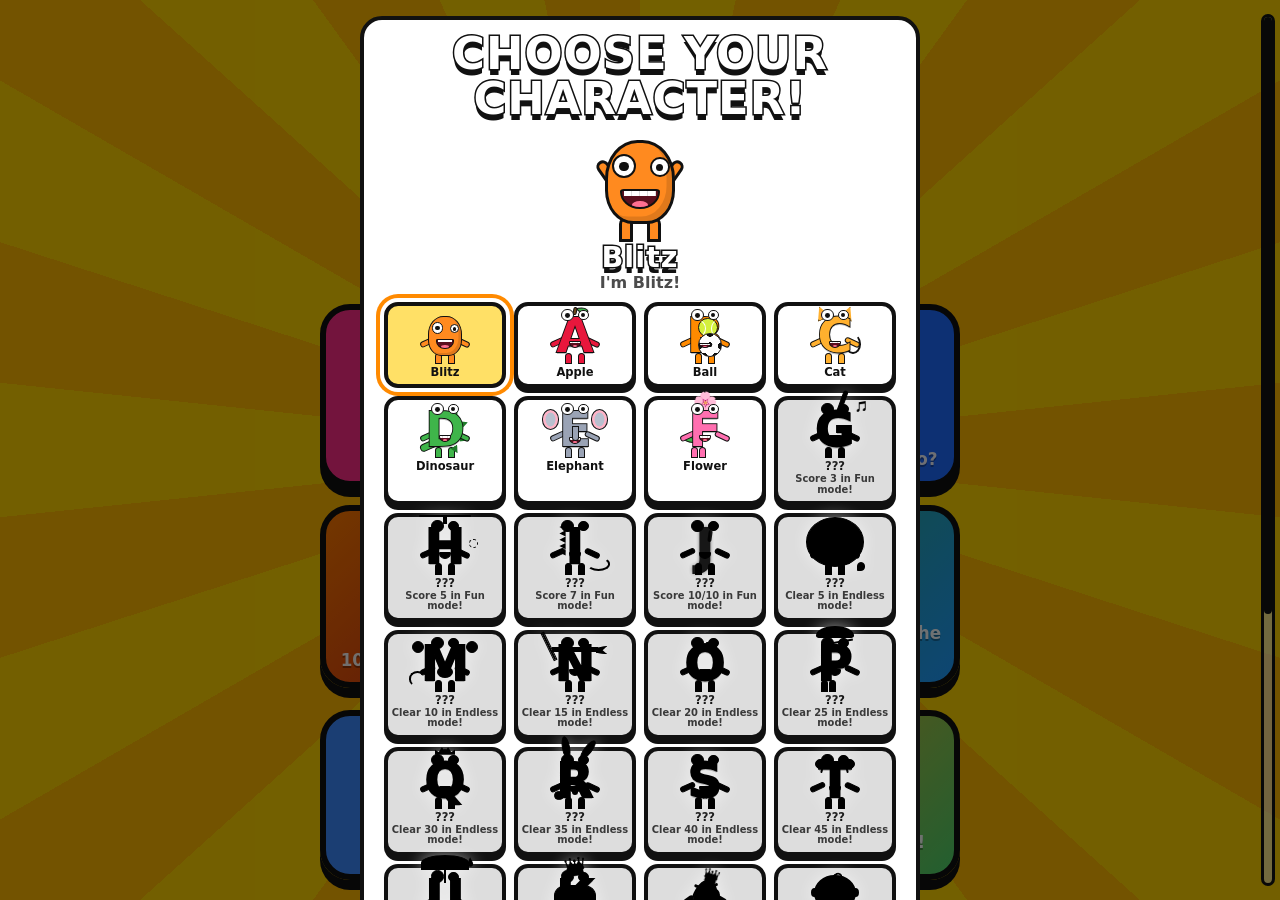
==== index.html @ 6be0c365 "Team Up co-op mode, more shared Versus games, fixes - Team Up: 8 rounds, 3 team hearts; both-finish " ====
<!doctype html>
<html lang="en">
<head>
<meta charset="utf-8">
<meta name="viewport" content="width=device-width, initial-scale=1, maximum-scale=1, user-scalable=no, viewport-fit=cover">
<meta name="theme-color" content="#ffd400">
<title>English Blitz!</title>
<link rel="stylesheet" href="css/frame.css">
</head>
<body>
<div id="burst"></div>

<!-- Title -->
<section id="title" class="screen scroll">
  <button class="player-chip" id="playerBtn" hidden><span class="fig" aria-hidden="true"></span><span class="nm"></span></button>
  <h1 class="shout logo" data-text="title"></h1>
  <div class="menu">
    <!-- The four main modes in 2 columns (the teacher's layout): FUN · ENDLESS / BOSS · ADVENTURE; then VERSUS, then the rest -->
    <div class="mode-grid">
      <button class="mode-btn fun" id="funBtn" disabled><span class="ico" aria-hidden="true">🎈</span><span class="mode-txt"><span data-text="fun"></span><span class="mode-desc" data-text="funDesc"></span></span></button>
    <button class="mode-btn challenge" id="challengeBtn" disabled><span class="ico" aria-hidden="true">🔥</span><span class="mode-txt"><span data-text="challenge"></span><span class="mode-desc" data-text="challengeDesc"></span></span></button>
      <button class="mode-btn boss" id="bossBtn" disabled><span class="ico" aria-hidden="true">👑</span><span class="mode-txt"><span data-text="boss"></span><span class="mode-desc" data-text="bossDesc"></span></span></button>
      <button class="mode-btn adventure" id="adventureBtn" disabled><span class="ico" aria-hidden="true">🗺️</span><span class="mode-txt"><span data-text="adventure"></span><span class="mode-desc" data-text="adventureDesc"></span></span></button>
    </div>
    <div class="mode-grid">
      <button class="mode-btn versus" id="versusBtn" disabled><span class="ico" aria-hidden="true">⚔️</span><span class="mode-txt"><span data-text="versus"></span><span class="mode-desc" data-text="versusDesc"></span></span></button>
      <button class="mode-btn coop" id="coopBtn" disabled><span class="ico" aria-hidden="true">🤝</span><span class="mode-txt"><span data-text="coop"></span><span class="mode-desc" data-text="coopDesc"></span></span></button>
    </div>
    <button class="mode-btn practice" id="practiceBtn" disabled><span class="ico" aria-hidden="true">🎯</span><span class="mode-txt"><span data-text="practice"></span><span class="mode-desc" data-text="practiceDesc"></span></span></button>
    <button class="mode-btn tutorials" id="tutorialsBtn" disabled><span class="ico" aria-hidden="true">👀</span><span class="mode-txt"><span data-text="tutorials"></span><span class="mode-desc" data-text="tutorialsDesc"></span></span></button>
    <button class="chunky char-btn" id="charBtn"><span class="char-mini" aria-hidden="true"></span><span data-text="character"></span></button>
    <button class="chunky" id="settingsBtn">⚙️ <span data-text="settings"></span></button>
  </div>
  <p id="loading" data-text="loading"></p>
</section>

<!-- What to play: letters, phonics, CVC words and/or sight words (shown after a mode button) -->
<section id="content" class="screen scroll" hidden>
  <h1 class="shout" data-text="whatToPlay"></h1>
  <p class="card" data-text="pickContent"></p>
  <div id="contentGrid" role="group"></div>
  <p class="words-note" id="myWordsNote" hidden></p>
  <div class="buttons">
    <button class="chunky hot" id="contentGoBtn">▶️ <span data-text="play"></span></button>
    <button class="chunky" id="contentBackBtn">⬅️ <span data-text="back"></span></button>
  </div>
</section>

<!-- Practice: pick one game -->
<section id="practice" class="screen scroll" hidden>
  <h1 class="shout" id="pickerTitle" data-text="practice"></h1>
  <p class="card" id="pickerNote" data-text="pickGame"></p>
  <div id="practiceGrid"></div>
  <button class="chunky" id="practiceBackBtn">⬅️ <span data-text="back"></span></button>
</section>

<!-- Practice: how to play the chosen game -->
<section id="howto" class="screen scroll" hidden>
  <div id="howtoIcon" aria-hidden="true"></div>
  <h1 class="shout" id="howtoName"></h1>
  <div class="card" id="howtoCard">
    <h2 data-text="howToPlay"></h2>
    <ol id="howtoSteps"></ol>
    <div id="howtoTipsBox">
      <h3>💡 <span data-text="tips"></span></h3>
      <ul id="howtoTips"></ul>
    </div>
  </div>
  <!-- Practice difficulty: three speeds from Challenge mode (built by frame.js) -->
  <div class="diff" id="diffRow" role="group"></div>
  <div class="buttons">
    <button class="chunky hot" id="howtoPlayBtn">▶️ <span data-text="play"></span></button>
    <button class="chunky" id="howtoWatchBtn" hidden>👀 <span data-text="watch"></span></button>
    <button class="chunky" id="howtoBackBtn">⬅️ <span data-text="back"></span></button>
  </div>
</section>

<!-- Settings: music (on/off and volume) and listening games (on/off) -->
<section id="settings" class="screen scroll" hidden>
  <h1 class="shout" data-text="settings"></h1>
  <div class="card set-card">
    <div class="set-row">
      <span class="set-ico" aria-hidden="true">🎵</span>
      <span class="set-name" data-text="musicLabel"></span>
      <button class="set-toggle" id="musicBtn" aria-pressed="true"></button>
    </div>
    <label class="set-vol"><span class="set-ico small" aria-hidden="true">🔈</span>
      <input type="range" id="musicVol" min="0" max="100" step="5" data-label="musicVolLabel">
      <span class="set-ico small" aria-hidden="true">🔊</span></label>
    <div class="set-row">
      <span class="set-ico" aria-hidden="true">🎧</span>
      <span class="set-name" data-text="listeningLabel"></span>
      <button class="set-toggle" id="listeningBtn" aria-pressed="true"></button>
    </div>
    <p class="set-note" data-text="listeningNote"></p>
    <div class="set-row">
      <span class="set-ico" aria-hidden="true">⭐</span>
      <span class="set-name" data-text="myWordsLabel"></span>
      <button class="set-toggle" id="myWordsBtn" aria-pressed="false"></button>
    </div>
    <button class="chunky words-edit" id="wordsEditBtn">✏️ <span data-text="editWords"></span></button>
    <p class="set-note" id="myWordsSetNote"></p>
    <div class="set-row">
      <span class="set-ico" aria-hidden="true">👤</span>
      <span class="set-name" data-text="resetCharsLabel"></span>
      <button class="set-toggle" id="resetCharsBtn" data-text="resetChars"></button>
    </div>
    <div class="set-row">
      <span class="set-ico" aria-hidden="true">👥</span>
      <span class="set-name" data-text="playersLabel"></span>
    </div>
    <div id="playersBox"></div>
    <p class="set-note" data-text="playersNote"></p>
  </div>
  <button class="chunky" id="backBtn">⬅️ <span data-text="back"></span></button>
</section>

<!-- ⭐ MY WORDS: choose the words every game's targets come from (Word of the Week) -->
<section id="words" class="screen scroll" hidden>
  <h1 class="shout" data-text="wordsTitle"></h1>
  <p class="card" data-text="wordsNote"></p>
  <p class="shout" id="wordsCount"></p>
  <div id="wordsGrid"></div>
  <div class="buttons">
    <button class="chunky hot" id="wordsDoneBtn">✔️ <span data-text="wordsDone"></span></button>
    <button class="chunky" id="wordsClearBtn">🧹 <span data-text="wordsClear"></span></button>
  </div>
</section>

<!-- Play -->
<div id="play" hidden>
  <header>
    <button class="pill" id="quitBtn" data-label="quit">✕</button>
    <div class="pill" id="status" role="status"></div>
    <div class="pill" id="roundPill"></div>
    <button class="pill" id="helpBtn" data-label="helpLabel" hidden>❓</button>
  </header>
  <div id="timer" role="progressbar" aria-hidden="true"><div id="bar"></div></div>
  <main id="stage">
    <div id="game"></div>
    <div id="banner" hidden><div class="banner-icon" aria-hidden="true"></div><div class="shout"></div><div class="banner-char" aria-hidden="true"></div></div>
    <div id="stamp" hidden><div class="shout"></div></div>
  </main>
</div>

<!-- 👀 Watch first? Pops up after PLAY / PLAY AGAIN in Fun and Challenge (new games show a tutorial first) -->
<div id="askWatch" class="ask" hidden role="dialog" aria-modal="true" aria-labelledby="askTitle">
  <div class="ask-card card">
    <div class="ask-icon" aria-hidden="true">👀</div>
    <h2 class="shout" id="askTitle" data-text="askWatch"></h2>
    <div class="ask-buttons">
      <button class="chunky ask-yes" id="watchYes">👀 <span data-text="watchYes"></span></button>
      <button class="chunky ask-no" id="watchNo">🙈 <span data-text="watchNo"></span></button>
    </div>
  </div>
</div>

<!-- Results -->
<section id="results" class="screen" hidden>
  <div id="resChar" aria-hidden="true"></div>
  <h1 class="shout" id="resTitle"></h1>
  <div id="stars" role="img" hidden></div>
  <div class="card" id="resStats"></div>
  <p class="shout" id="record" hidden></p>
  <div class="buttons">
    <button class="chunky hot" id="againBtn">🔁 <span data-text="again"></span></button>
    <button class="chunky" id="menuBtn">🏠 <span data-text="menu"></span></button>
  </div>
</section>

<!-- Order matters: text and core (which defines registerMicrogame) come first.
     The frame then loads every game listed in games/manifest.js. -->
<script src="js/text.js"></script>
<script src="js/core.js"></script>
<script src="js/music.js"></script>
<script src="js/power.js"></script>
<script src="data/lists.js"></script>
<script src="js/modes.js"></script>
<script src="js/mascot.js"></script>
<script src="js/players.js"></script>
<script src="js/boss.js"></script>
<script src="js/versus.js"></script>
<script src="js/adventure.js"></script>
<script src="games/manifest.js"></script>
<script src="js/frame.js"></script>
</body>
</html>
---- css/frame.css ----
/* Frame styles: screens, HUD, timer, banners, results.
   Microgames inject their own prefixed CSS (ld-, wc-, fm-…). */
:root {
  --bg: #ffd400; --bg2: #ffb800; --ink: #111; --paper: #fff;
  --good: #1fd65f; --bad: #ff3b3b; --warn: #ff8a00;
  --font: "Arial Black", "Arial Rounded MT Bold", "Segoe UI Black", system-ui, sans-serif;
}
* { box-sizing: border-box; margin: 0; padding: 0; }
[hidden] { display: none !important; }
html, body { height: 100%; }
/* No accidental zooming (iPad Safari ignores user-scalable=no; see the gesture listeners in frame.js) */
html { touch-action: manipulation; -webkit-text-size-adjust: 100%; text-size-adjust: 100%; }
body {
  font-family: var(--font); font-weight: 900; color: var(--ink); background: var(--bg);
  overflow: hidden; touch-action: manipulation; overscroll-behavior: none;
  -webkit-user-select: none; user-select: none; -webkit-tap-highlight-color: transparent;
}
button { font: inherit; color: inherit; cursor: pointer; }
button:disabled { cursor: default; }

/* ---------- Background ---------- */
#burst {
  position: fixed; left: 50%; top: 50%; width: 220vmax; height: 220vmax; margin: -110vmax 0 0 -110vmax;
  background: repeating-conic-gradient(var(--bg) 0deg 12deg, var(--bg2) 12deg 24deg);
  animation: spin 30s linear infinite; z-index: -1; transition: filter .15s;
}
@keyframes spin { to { transform: rotate(360deg); } }
body.flash #burst { animation-duration: 3s; filter: saturate(1.6) brightness(1.08); }

/* ---------- Shared bits ---------- */
.shout {
  font-size: clamp(2.4rem, 12vw, 5rem); line-height: .95; text-align: center; white-space: pre-line;
  color: var(--paper); -webkit-text-stroke: 3px var(--ink); paint-order: stroke fill;
  text-shadow: 0 6px 0 var(--ink); letter-spacing: 1px;
}
.pill {
  background: var(--paper); border: 4px solid var(--ink); border-radius: 999px; padding: 6px 12px;
  font-size: clamp(.95rem, 4.3vw, 1.3rem); box-shadow: 0 4px 0 var(--ink); white-space: nowrap;
  display: flex; align-items: center; gap: 2px; min-height: 44px;
}
.card {
  background: var(--paper); border: 4px solid var(--ink); border-radius: 22px;
  box-shadow: 0 6px 0 var(--ink); padding: 12px 20px;
}
.chunky {
  background: var(--paper); border: 5px solid var(--ink); border-radius: 999px;
  padding: 12px 28px; font-size: clamp(1.15rem, 5.5vw, 1.6rem); box-shadow: 0 6px 0 var(--ink);
}
.chunky:active, .mode-btn:active:not(:disabled) { transform: translateY(5px); box-shadow: 0 2px 0 var(--ink); }
.chunky.hot { background: #ff2e88; color: var(--paper); animation: pulse 1s ease-in-out infinite; }
@keyframes pulse { 50% { transform: scale(1.06); } }
@keyframes wobble { 0%, 100% { transform: rotate(-4deg); } 50% { transform: rotate(4deg) scale(1.06); } }

/* ---------- Full-screen menus (title, settings, results) ---------- */
.screen {
  position: fixed; inset: 0; display: flex; flex-direction: column; align-items: center; justify-content: center;
  gap: clamp(14px, 3.5dvh, 28px); text-align: center; overflow-y: auto;
  padding: max(16px, env(safe-area-inset-top)) max(16px, env(safe-area-inset-right))
           max(16px, env(safe-area-inset-bottom)) max(16px, env(safe-area-inset-left));
}
.logo { font-size: clamp(3rem, 16vw, 6rem); transform: rotate(-5deg); animation: wobble 1.2s ease-in-out infinite; }

.menu { display: flex; flex-direction: column; align-items: center; gap: clamp(14px, 3dvh, 22px); width: 100%; }
.mode-btn {
  width: min(100%, 440px); min-height: min(20dvh, 150px);
  display: flex; align-items: center; justify-content: center; gap: 14px; padding: 14px 18px;
  border: 6px solid var(--ink); border-radius: 30px; box-shadow: 0 10px 0 var(--ink);
  font-size: clamp(1.6rem, 8.5vw, 2.6rem); line-height: 1; white-space: pre-line; text-align: left;
  color: var(--paper); -webkit-text-stroke: 2px var(--ink); paint-order: stroke fill;
  transition: transform .08s, box-shadow .08s;
}
.mode-btn .ico { font-size: 1.5em; -webkit-text-stroke: 0; }
.mode-btn.fun { background: #ff2e88; }
.mode-btn.challenge { background: #1e6bff; }
.mode-btn.boss { background: linear-gradient(135deg, #ff7a00, #c4161c); }
.mode-btn.practice, .mode-btn.tutorials { background: #1fd65f; min-height: min(14dvh, 110px); font-size: clamp(1.4rem, 7.5vw, 2.2rem); }
.mode-btn.adventure { background: linear-gradient(135deg, #2fb36b, #1e9bff); min-height: min(14dvh, 110px); font-size: clamp(1.4rem, 7.5vw, 2.2rem); }
.mode-btn.coop { background:linear-gradient(135deg, #ffb020, #4dd36b); min-height:min(14dvh, 110px); font-size:clamp(1.4rem, 7.5vw, 2.2rem); }
.mode-btn.versus { background: linear-gradient(90deg, #3d8bff 0 50%, #ff4d6d 50%); min-height: min(14dvh, 110px); font-size: clamp(1.4rem, 7.5vw, 2.2rem); }
.mode-btn.tutorials { background: #9c6bff; }
.mode-btn:disabled { opacity: .5; }
#loading { font-size: 1.2rem; }

/* Screens that may be taller than the viewport: centered when they fit, scroll from the top when not */
.screen.scroll { justify-content: flex-start; }
.screen.scroll > :first-child { margin-top: auto; }
.screen.scroll > :last-child { margin-bottom: auto; }

/* ---------- What to play: content toggles ---------- */
#content .card { font-size: clamp(1.1rem, 5.5vw, 1.5rem); }
#contentGrid { display: flex; flex-direction: column; gap: 16px; width: min(100%, 440px); }
.content-btn {
  display: grid; grid-template-columns: auto minmax(0, 1fr) auto; align-items: center; gap: 12px;
  min-height: min(15dvh, 108px); padding: 10px 16px; text-align: left;
  background: var(--paper); border: 6px solid var(--ink); border-radius: 26px; box-shadow: 0 8px 0 var(--ink);
  transition: transform .08s, box-shadow .08s, background .12s;
}
.content-btn:active { transform: translateY(5px); box-shadow: 0 3px 0 var(--ink); }
.content-btn .tick {
  width: 46px; height: 46px; border: 5px solid var(--ink); border-radius: 50%; background: var(--paper);
  display: flex; align-items: center; justify-content: center; font-size: 1.6rem; color: transparent;
}
.content-btn .what { display: flex; flex-direction: column; line-height: 1; gap: 4px; }
.content-btn .nm { font-size: clamp(2rem, 10vw, 2.8rem); color: var(--paper); -webkit-text-stroke: 2px var(--ink); paint-order: stroke fill; text-shadow: 0 4px 0 var(--ink); }
.content-btn.long .nm { font-size: clamp(1.4rem, 6.4vw, 2.4rem); } /* PHONICS: 7 letters next to the sample at 360 px */
.content-btn .lbl { font-size: clamp(.9rem, 4.2vw, 1.15rem); }
.content-btn .sample {
  background: var(--paper); border: 4px solid var(--ink); border-radius: 16px; padding: 6px 12px;
  font-size: clamp(1.2rem, 6vw, 1.7rem); white-space: nowrap; font-family: system-ui, sans-serif; font-weight: 800;
}
.content-btn[aria-pressed="false"] { background: #ddd; }
.content-btn[aria-pressed="false"] .nm { color: #bbb; }
.content-btn[aria-pressed="false"] .sample { opacity: .55; }
.content-btn[aria-pressed="true"] .tick { background: var(--good); color: var(--paper); -webkit-text-stroke: 1px var(--ink); }
.content-btn.letter[aria-pressed="true"] { background: #ff2e88; }
.content-btn.phonics[aria-pressed="true"] { background: #00b86b; }
.content-btn.cvc[aria-pressed="true"] { background: #1e6bff; }
.content-btn.hfw[aria-pressed="true"] { background: #ff9a1f; }
.content-btn.nope { animation: nope .3s; }
@keyframes nope { 25% { transform: translateX(-8px); } 75% { transform: translateX(8px); } }

/* ---------- Practice: game picker ---------- */
#practice .card { font-size: clamp(1.1rem, 5.5vw, 1.5rem); }
/* 3 columns (2 got crowded with 40+ games: the teacher asked), so the cards are a bit smaller */
#practiceGrid { display: grid; grid-template-columns: repeat(3, 1fr); gap: 10px; width: min(100%, 600px); }
.game-card {
  display: flex; flex-direction: column; align-items: center; justify-content: center; gap: 6px;
  min-height: 100px; padding: 10px 4px; background: var(--paper); text-align: center; overflow-wrap: break-word; min-width: 0;
  border: 4px solid var(--ink); border-radius: 18px; box-shadow: 0 6px 0 var(--ink);
  font-size: clamp(.8rem, 3.5vw, 1.15rem); line-height: 1.1; transition: transform .08s, box-shadow .08s;
}
.game-card .ico { font-size: clamp(2rem, 10vw, 3rem); line-height: 1; }
.game-card:active { transform: translateY(5px); box-shadow: 0 2px 0 var(--ink); }

/* ---------- Practice: how to play ---------- */
#howtoIcon { font-size: clamp(4rem, 22vw, 6rem); line-height: 1; animation: wobble 1.2s ease-in-out infinite; }
#howtoName { font-size: clamp(2.2rem, 11vw, 4rem); transform: rotate(-3deg); }
#howtoCard { width: min(100%, 480px); text-align: left; font-family: system-ui, sans-serif; font-weight: 700; }
#howtoCard h2, #howtoCard h3 { font-family: var(--font); font-weight: 900; }
#howtoCard h2 { font-size: clamp(1.2rem, 6vw, 1.6rem); text-align: center; margin-bottom: 10px; }
#howtoCard h3 { font-size: clamp(1rem, 5vw, 1.25rem); margin: 14px 0 6px; padding-top: 10px; border-top: 3px dashed var(--ink); }
#howtoSteps { list-style: none; display: grid; gap: 10px; counter-reset: step; }
#howtoSteps li {
  display: grid; grid-template-columns: auto auto 1fr; align-items: center; gap: 10px;
  font-size: clamp(1.05rem, 5vw, 1.3rem); line-height: 1.25; counter-increment: step;
}
#howtoSteps li::before {
  content: counter(step); display: grid; place-items: center; width: 34px; height: 34px;
  background: #ffd400; border: 3px solid var(--ink); border-radius: 50%; font-family: var(--font); font-weight: 900;
}
#howtoSteps .ico { font-size: 1.8em; line-height: 1; }
#howtoTips { padding-left: 1.3em; display: grid; gap: 6px; font-size: clamp(.95rem, 4.4vw, 1.1rem); line-height: 1.3; }

/* ---------- Play screen ---------- */
#play {
  position: fixed; inset: 0; max-width: 640px; margin: 0 auto;
  display: flex; flex-direction: column; gap: 10px;
  padding: max(10px, env(safe-area-inset-top)) max(16px, env(safe-area-inset-right))
           max(16px, env(safe-area-inset-bottom)) max(16px, env(safe-area-inset-left));
}
#play header { display: flex; align-items: center; gap: 8px; }
#quitBtn { width: 44px; justify-content: center; padding: 0; font-size: 1.1rem; flex: none; }
#status { flex: 0 1 auto; }
#roundPill, #helpBtn { margin-left: auto; }
#helpBtn { width: 44px; justify-content: center; padding: 0; flex: none; }
.pips { display: flex; gap: 3px; }
.pip { width: 12px; height: 12px; border: 3px solid var(--ink); border-radius: 50%; background: var(--paper); }
.pip.win  { background: var(--good); }
.pip.miss { background: var(--bad); }
.pip.now  { background: #ffd400; animation: pulse .6s ease-in-out infinite; }
.heart { display: inline-block; font-size: 1.1em; }
.heart.lost { opacity: .55; }
.heart.broke { animation: heartbreak .6s ease-out; }
@keyframes heartbreak { 0% { transform: scale(1.8); } 30% { transform: scale(1.4) rotate(-20deg); } 60% { transform: rotate(15deg); } }

#timer {
  height: 24px; background: var(--paper); border: 4px solid var(--ink); border-radius: 999px;
  overflow: hidden; box-shadow: 0 4px 0 var(--ink); flex: none;
}
#bar { height: 100%; width: 100%; background: var(--good); transform-origin: left center; }
#bar.mid { background: var(--warn); }
#bar.low { background: var(--bad); animation: blink .25s steps(2) infinite; }
@keyframes blink { 50% { opacity: .45; } }

#stage { flex: 1; min-height: 0; position: relative; }
#game { position: absolute; inset: 0; }
#game.locked { pointer-events: none; }

/* Banners (round / instruction / speed up / finish) and the YES/NOPE stamp */
#banner, #stamp {
  position: absolute; inset: 0; display: flex; align-items: center; justify-content: center;
  pointer-events: none; z-index: 4;
}
#banner { flex-direction: column; gap: 18px; }
#banner:not(.instruction) .banner-icon, #banner .banner-icon:empty { display: none; }
#banner .banner-icon {   /* the game's picture above the instruction */
  font-size: clamp(4.5rem, 26vw, 7.5rem); line-height: 1; margin-bottom: -6px;
  filter: drop-shadow(0 0 3px #fff) drop-shadow(0 0 3px #fff) drop-shadow(0 6px 0 rgba(0, 0, 0, .35));
  animation: pop .4s cubic-bezier(.2, 1.8, .4, 1) both, wobble .35s .4s ease-in-out 2;
}
/* Finger press + ripple, used by the in-game coach (ctx.hint) */
@keyframes hint-tap { 0%, 100% { transform: translateY(-6px); } 45%, 60% { transform: translateY(4px) scale(.9); } }
@keyframes hint-ripple { 0%, 45% { opacity: 0; transform: scale(.4); } 55% { opacity: 1; } 100% { opacity: 0; transform: scale(2); } }
/* In-game TAP! / DRAG! (ctx.hint): the fingertip sits on the point; the word pill hangs below */
.coach { position: absolute; width: 0; height: 0; z-index: 50; pointer-events: none; animation: coach-life 2.4s ease-out both; }
.coach-move { position: absolute; left: 0; top: 0; transform: translateX(-50%); }
.coach-icon {
  display: block; font-size: clamp(3rem, 15vw, 4.2rem); line-height: 1;
  filter: drop-shadow(0 0 2px #fff) drop-shadow(0 0 2px #fff) drop-shadow(0 4px 0 rgba(0, 0, 0, .35));
}
.coach-word {
  position: absolute; left: 0; top: clamp(3.3rem, 16vw, 4.5rem); transform: translateX(-50%) rotate(-4deg);
  background: var(--paper); border: 4px solid var(--ink); border-radius: 999px; box-shadow: 0 4px 0 var(--ink);
  padding: 4px 14px; font-size: clamp(1.3rem, 6.5vw, 1.9rem); line-height: 1; color: var(--ink); white-space: nowrap;
}
.coach.low .coach-word { top: auto; bottom: 16px; }
.coach.small { transform: scale(.5); }   /* scales around the point itself */
.coach.small .coach-word, .coach.noword .coach-word { display: none; }
.coach.side .coach-word { top: clamp(.9rem, 4.5vw, 1.3rem); bottom: auto; left: clamp(2rem, 9.5vw, 2.7rem); transform: rotate(-4deg); }   /* just the finger: it sits in tight spots, right after the banner said the word */
.coach.tap .coach-icon { animation: hint-tap .55s ease-in-out infinite; }
.coach.tap::before {   /* ripple under the fingertip */
  content: ""; position: absolute; left: 0; top: 0; width: 44px; height: 44px; margin: -22px 0 0 -22px; border-radius: 50%;
  border: 4px solid var(--paper); box-shadow: 0 0 0 3px var(--ink); opacity: 0; animation: hint-ripple .55s ease-out infinite;
}
.coach.drag .coach-move { animation: coach-drag 1.3s ease-in-out infinite; }
/* SLICE!: the fingertip swipes across the point from upper left to lower right, leaving a slash */
.coach.slice .coach-move { animation: coach-swipe 1s ease-in infinite; }
.coach.slice::before {
  content: ""; position: absolute; left: -60px; top: -50px; width: 156px; height: 12px; margin-top: -6px; border-radius: 99px;
  background: var(--paper); border: 4px solid var(--ink); transform-origin: 0 50%; transform: rotate(40deg); animation: coach-streak 1s ease-in infinite;
}
@keyframes coach-swipe {
  0%   { transform: translate(calc(-50% - 60px), -50px); opacity: 0; }
  10%  { opacity: 1; }
  45%  { transform: translate(calc(-50% + 60px), 50px); opacity: 1; }
  70%, 100% { transform: translate(calc(-50% + 60px), 50px); opacity: 0; }
}
@keyframes coach-streak { 0%, 10% { transform: rotate(40deg) scaleX(0); opacity: 1; } 45% { transform: rotate(40deg) scaleX(1); opacity: 1; } 75%, 100% { transform: rotate(40deg) scaleX(1); opacity: 0; } }
@keyframes coach-life { 0% { opacity: 0; } 8%, 85% { opacity: 1; } 100% { opacity: 0; } }
@keyframes coach-drag {
  0%   { transform: translateX(-50%) scale(1.15); opacity: 0; }
  12%  { transform: translateX(-50%) scale(1); opacity: 1; }
  70%  { transform: translate(calc(-50% + var(--dx, 0px)), var(--dy, 0px)); opacity: 1; }
  100% { transform: translate(calc(-50% + var(--dx, 0px)), var(--dy, 0px)); opacity: 0; }
}
#banner .shout { animation: slam .5s cubic-bezier(.2, 1.6, .4, 1) both, wobble .3s .5s ease-in-out 2; }
#banner.round .shout { font-size: clamp(2.6rem, 14vw, 5.5rem); animation: pop .35s cubic-bezier(.2, 1.8, .4, 1) both; }
#banner.speed .shout { color: #ffd400; font-size: clamp(3rem, 16vw, 6rem); animation: slam .5s cubic-bezier(.2, 1.6, .4, 1) both, wobble .2s .5s ease-in-out 3; }
#banner.end .shout { font-size: clamp(3rem, 16vw, 6rem); }
#stamp .shout { animation: stamp .35s cubic-bezier(.2, 1.8, .4, 1) both; transform: rotate(-8deg); }
#stamp.good .shout { color: var(--good); }
#stamp.bad .shout  { color: var(--bad); }
@keyframes slam { from { transform: scale(3.2) rotate(-12deg); opacity: 0; } to { transform: scale(1) rotate(-4deg); opacity: 1; } }
@keyframes pop { from { transform: scale(.3); opacity: 0; } }
@keyframes stamp { from { transform: scale(2.5) rotate(10deg); opacity: 0; } }

/* ---------- Results ---------- */
#resTitle { font-size: clamp(2.8rem, 15vw, 5.5rem); transform: rotate(-4deg); animation: pop .4s cubic-bezier(.2, 1.8, .4, 1) both; }
#stars { display: flex; gap: 6px; }
.star {
  font-size: clamp(3.5rem, 20vw, 6rem); line-height: 1; -webkit-text-stroke: 4px var(--ink); paint-order: stroke fill;
  text-shadow: 0 6px 0 var(--ink); animation: starpop .45s cubic-bezier(.2, 1.8, .4, 1) both;
}
.star.on  { color: #ffd400; }
.star.off { color: #fff; opacity: .55; }
.star:nth-child(2) { transform: translateY(-14px); }
@keyframes starpop { from { transform: scale(0) rotate(-90deg); opacity: 0; } }
#resStats { display: grid; gap: 8px; width: min(100%, 340px); }
.stat { display: grid; grid-template-columns: auto 1fr auto; align-items: center; gap: 10px; font-size: clamp(1.1rem, 5.5vw, 1.5rem); }
.stat .ico { font-size: 1.3em; }
.stat .lbl { text-align: left; }
.stat .val { font-size: 1.25em; }
.stat.best { border-top: 3px dashed var(--ink); padding-top: 8px; }
#record { font-size: clamp(1.5rem, 7.5vw, 3rem); color: #ffd400; transform: rotate(-6deg); animation: stamp .4s .3s cubic-bezier(.2, 1.8, .4, 1) both, wobble .6s 1s ease-in-out infinite; }
.buttons { display: flex; flex-wrap: wrap; gap: 14px; justify-content: center; }

@media (prefers-reduced-motion: reduce) {
  #burst, .logo, .chunky.hot, #bar.low, .pip.now, #record, #howtoIcon { animation: none; }
  #banner .shout, #stamp .shout, .star, #resTitle, .heart.broke, #banner .banner-icon { animation-duration: .01s !important; }
  .coach-icon, .coach::before, .coach.slice .coach-move { animation: none !important; }
  .coach.drag .coach-move { animation-duration: 2.4s; animation-iteration-count: 1; } /* one slow slide, no loop */
}

/* ---------- Tutorial (see runDemo in frame.js) ---------- */
/* While a game plays itself it must look unmistakably like a demo: the whole top bar becomes a
   big 👀 TUTORIAL banner, the timer turns into caution tape, and the game gets a thick
   yellow-and-black striped frame with darkened edges. */
body.demo #timer { background: repeating-linear-gradient(-45deg, #ffd400 0 12px, var(--ink) 12px 24px); }
body.demo #bar { visibility: hidden; }
body.demo #status { display: none; }
body.demo #stage::after { /* sits just outside the game (in the gaps round it), so it never covers anything */
  content: ""; position: absolute; inset: -9px; z-index: 60; pointer-events: none;
  border: 9px solid transparent;
  border-image: repeating-linear-gradient(-45deg, #ffd400 0 14px, var(--ink) 14px 28px) 9;
  box-shadow: inset 0 0 40px 8px rgba(0, 0, 0, .4);
}
/* A big 👀 badge on the frame's top-left corner for the whole demo: "watch!" without reading */
body.demo #stage::before {
  content: "👀"; position: absolute; left: -20px; top: -24px; z-index: 61; pointer-events: none;
  width: 68px; height: 68px; display: flex; align-items: center; justify-content: center;
  font-size: 44px; line-height: 1; background: #ffd400; border: 5px solid var(--ink); border-radius: 50%;
  box-shadow: 0 5px 0 var(--ink); animation: demo-eyes 1.4s ease-in-out infinite;
}
@keyframes demo-eyes { 0%, 100% { transform: rotate(-10deg) scale(1); } 50% { transform: rotate(10deg) scale(1.12); } }
#roundPill.watch {
  flex: 1; margin-left: 0; justify-content: center; text-align: center;
  background: #ffd400; font-size: clamp(1.3rem, 6.5vw, 1.9rem); padding: 6px 12px;
  animation: pulse .8s ease-in-out infinite;
}
#banner.watch .banner-icon, #banner.turn .banner-icon { display: block; }
#banner.watch .shout, #banner.turn .shout { font-size: clamp(3rem, 16vw, 6rem); }
#banner.watch .shout { color: #ffd400; }
#banner.turn .shout { color: #7cf04f; }
/* ctx.reveal: the target card while it's big in the middle */
.fx-reveal { z-index: 95 !important; pointer-events: none; }
/* The ghost finger: its fingertip sits on the point */
.demo-finger {
  position: absolute; z-index: 80; width: 0; height: 0; pointer-events: none;
}
.demo-finger span {
  position: absolute; left: -32px; top: -5px; font-size: 80px; line-height: 1; display: block;
  filter: drop-shadow(0 0 2px #fff) drop-shadow(0 0 2px #fff) drop-shadow(0 5px 0 rgba(0, 0, 0, .4));
  transition: transform .12s ease-out;
}
.demo-finger.press span { transform: translateY(6px) scale(.88); }
.demo-ring {
  position: absolute; z-index: 79; pointer-events: none; border-radius: 22px;
  border: 6px solid #ffd400; box-shadow: 0 0 0 4px var(--ink), 0 0 26px 8px rgba(255, 255, 255, .9);
  animation: demo-ring .7s ease-in-out infinite;
}
@keyframes demo-ring { 50% { transform: scale(1.07); } }
.demo-ripple {
  position: absolute; z-index: 79; width: 70px; height: 70px; margin: -35px 0 0 -35px; pointer-events: none;
  border: 6px solid var(--paper); border-radius: 50%; box-shadow: 0 0 0 3px var(--ink);
  animation: demo-ripple .45s ease-out forwards;
}
@keyframes demo-ripple { from { transform: scale(.3); opacity: 1; } to { transform: scale(1.4); opacity: 0; } }
@media (prefers-reduced-motion: reduce) {
  #roundPill.watch, .demo-ring, body.demo #stage::before { animation: none; }
}

/* ---------- 👀 Watch first? (askWatch in frame.js) ---------- */
.ask { position: fixed; inset: 0; z-index: 100; display: flex; align-items: center; justify-content: center; padding: 16px;
  background: rgba(0, 0, 0, .55); }
.ask[hidden] { display: none; }
.ask-card { width: min(100%, 420px); display: flex; flex-direction: column; align-items: center; gap: 10px; text-align: center;
  padding: 18px 18px 22px; animation: pop .35s cubic-bezier(.2, 1.8, .4, 1) both; }
.ask-icon { font-size: clamp(4rem, 22vw, 6rem); line-height: 1; animation: demo-eyes 1.4s ease-in-out infinite; }
.ask-card .shout { font-size: clamp(2.2rem, 11vw, 3.4rem); line-height: 1; white-space: pre-line; margin: 0; }
.ask-buttons { display: flex; flex-direction: column; gap: 14px; width: 100%; margin-top: 6px; }
.ask-buttons .chunky { width: 100%; font-size: clamp(1.4rem, 7vw, 2rem); padding: 14px 18px; }
.ask-yes { background: #9c6bff; color: var(--paper); -webkit-text-stroke: 1px var(--ink); }
.ask-no { background: var(--paper); }
.ask-buttons .chunky.hot { animation: pulse 1s ease-in-out infinite; } /* the last answer */
.ask-yes.hot { background: #9c6bff; }
@media (prefers-reduced-motion: reduce) { .ask-icon, .ask-buttons .chunky.hot { animation: none; } }

/* ---------- A scroll bar you can see (updateScrollbar in frame.js) ---------- */
.scrollbar { position: fixed; z-index: 50; top: max(14px, env(safe-area-inset-top)); bottom: max(14px, env(safe-area-inset-bottom)); right: 5px; width: 14px;
  background: rgba(255, 255, 255, .55); border: 3px solid var(--ink); border-radius: 99px; pointer-events: none; }
.scrollbar[hidden], .scrollhint[hidden] { display: none; }
.scrollthumb { width: 100%; background: var(--ink); border-radius: 99px; }
.scrollhint { position: fixed; z-index: 50; left: 50%; bottom: max(12px, env(safe-area-inset-bottom)); width: 54px; height: 54px; margin-left: -27px; padding: 0;
  border-radius: 50%; background: var(--paper); border: 4px solid var(--ink); box-shadow: 0 4px 0 var(--ink); font-size: 1.6rem; line-height: 1;
  display: flex; align-items: center; justify-content: center; cursor: pointer; animation: scroll-bob 1s ease-in-out infinite; }
@keyframes scroll-bob { 50% { transform: translateY(6px); } }
@media (prefers-reduced-motion: reduce) { .scrollhint { animation: none; } }

/* ---------- Settings ---------- */
.set-card { width: min(100%, 440px); display: flex; flex-direction: column; gap: 14px; }
.set-row { display: flex; align-items: center; gap: 12px; }
.set-ico { font-size: 2rem; line-height: 1; }
.set-ico.small { font-size: 1.4rem; }
.set-name { flex: 1; font-size: clamp(1.2rem, 6vw, 1.6rem); }
.set-toggle { min-width: 96px; padding: 10px 16px; border: 5px solid var(--ink); border-radius: 999px; box-shadow: 0 5px 0 var(--ink); font: inherit;
  font-size: 1.3rem; cursor: pointer; touch-action: manipulation; background: #ddd; color: var(--ink); }
.set-toggle[aria-pressed="true"] { background: var(--good); color: var(--paper); -webkit-text-stroke: 1px var(--ink); }
.set-toggle:active { transform: translateY(4px); box-shadow: 0 1px 0 var(--ink); }
.set-vol { display: flex; align-items: center; gap: 10px; padding-left: 44px; }
.set-vol input { flex: 1; height: 36px; accent-color: #9c6bff; }
.set-vol input:disabled { opacity: .4; }
.set-note { margin: -4px 0 0; font-size: .95rem; font-weight: 700; line-height: 1.35; color: #444; }

/* ---------- Practice difficulty (renderDiff in frame.js) ---------- */
.diff { display: flex; gap: 10px; justify-content: center; width: min(100%, 440px); }
.diff-btn { flex: 1; display: flex; flex-direction: column; align-items: center; gap: 2px; padding: 8px 6px; border: 5px solid var(--ink); border-radius: 18px;
  box-shadow: 0 5px 0 var(--ink); background: #ddd; color: var(--ink); font: inherit; font-size: clamp(.9rem, 4.2vw, 1.1rem); cursor: pointer; touch-action: manipulation; }
.diff-btn .ico { font-size: 1.8rem; line-height: 1; }
.diff-btn[aria-pressed="true"] { background: #ffd400; transform: translateY(-2px); box-shadow: 0 7px 0 var(--ink); }
.diff-btn:active { transform: translateY(4px); box-shadow: 0 1px 0 var(--ink); }

/* ---------- Boss Battle (js/boss.js draws the boss, its seat in the corner and the cut-scenes; frame: renderHud) ---------- */
.bs-hud { display: flex; align-items: center; gap: 6px; font-size: 1.2rem; white-space: nowrap; }
.bs-hud .dot { width: 16px; height: 16px; border-radius: 50%; border: 3px solid var(--ink); background: #eee; display: inline-block; }
.bs-hud .dot.win { background: #4dd36b; } .bs-hud .dot.miss { background: #ff4d6d; }
.bs-hud .seg { width: 18px; height: 14px; border: 3px solid var(--ink); border-radius: 4px; background: var(--hc, #e01b3c); display: inline-block; }
/* The final battle: your hearts and the boss's bar in separate chips (the teacher found them hard to tell apart) */
.bs-hud .bs-side { display: inline-flex; align-items: center; gap: 3px; padding: 1px 6px; border-radius: 10px; border: 3px solid var(--ink); }
.bs-hud .bs-side.you { background: #fff; }
.bs-hud .bs-side.you small { font-size: .7rem; margin-right: 2px; }
.bs-hud .bs-side.boss { background: #333; gap: 4px; }
.bs-hud b { margin: 0 4px; }
.bs-hud .seg.gone { background: #ddd; }
.bs-hud b { font-size: .9rem; }
.res-bosses { font-size: 1.8rem; letter-spacing: 4px; }

/* Title menu: a short description under each mode's name */
.mode-txt { display: flex; flex-direction: column; gap: 4px; }
.mode-desc { font-size: clamp(.9rem, 4vw, 1.15rem); line-height: 1.15; -webkit-text-stroke: 0; color: var(--paper); opacity: .95; white-space: normal;
  text-shadow: 0 2px 0 rgba(0,0,0,.35); }

/* PICK A GAME: the Boss Battle section (one card per boss, drawn in CSS) */
.grid-head { grid-column: 1 / -1; margin: 14px 0 0; text-align: center; font-size: clamp(1.4rem, 6vw, 1.9rem); color: var(--paper);
  -webkit-text-stroke: 2px var(--ink); paint-order: stroke fill; text-shadow: 0 4px 0 var(--ink); }
.game-card.boss-card { background: var(--bc); }
.game-card.boss-card .bx-boss { margin: 2px auto; }

/* ---------- Characters (js/mascot.js) ---------- */
.char-btn { display: inline-flex; align-items: center; justify-content: center; gap: 8px; }
.char-btn .char-mini { display: inline-flex; }
/* Your character beside ROUND n */
#banner .banner-char { display: none; justify-content: center; margin-top: 6px; }
#banner.round .banner-char { display: flex; }
/* Results: your character, cheering */
#results { overflow-x: hidden; } /* (the cheer's confetti mustn't make it scroll sideways) */
#resChar { display: flex; justify-content: center; flex: none; margin-top: auto; }
#results .buttons { margin-bottom: auto; }
#resChar:empty { display: none; }

/* ---------- ⭐ MY WORDS (Word of the Week) ---------- */
#myWordsBox { display: flex; flex-direction: column; align-items: center; gap: 10px; width: min(100%, 440px); }
.content-btn.mywords { width: 100%; background: #ffd400; }
.content-btn.mywords[aria-pressed="false"] { background: #ddd; }
.content-btn.by-words { opacity: .35; }
.words-edit { font-size: clamp(1.1rem, 5vw, 1.4rem) !important; padding: 10px 18px !important; background: var(--paper); }
.words-note { margin: 0; font-size: 1rem; font-family: system-ui, sans-serif; font-weight: 700; text-align: center; }
#words .grid-head { margin: 12px 0 4px; }
#wordsCount { margin: 0; font-size: clamp(1.4rem, 6vw, 2rem); }
#wordsGrid { width: min(100%, 640px); display: flex; flex-direction: column; align-items: stretch; }
.words-grid { display: flex; flex-wrap: wrap; gap: 8px; justify-content: center; }
.word-chip { min-width: 64px; padding: 8px 12px; border: 4px solid var(--ink); border-radius: 14px; background: var(--paper); box-shadow: 0 4px 0 var(--ink);
  font: inherit; font-size: clamp(1rem, 4.4vw, 1.3rem); line-height: 1; cursor: pointer; touch-action: manipulation; display: inline-flex; align-items: center; gap: 6px; }
.word-chip .em { font-size: 1.1em; }
.word-chip[aria-pressed="true"] { background: #ffd400; transform: translateY(2px); box-shadow: 0 2px 0 var(--ink), 0 0 0 3px #fff inset; }
.word-chip[aria-pressed="true"]::before { content: "⭐"; font-size: .8em; }
.word-chip.set { font-size: clamp(1.2rem, 5.5vw, 1.6rem); padding: 10px 18px; background: #ffe0f0; }
.word-chip.set[aria-pressed="true"] { background: #ff6fb0; color: #fff; -webkit-text-stroke: 1px var(--ink); }

/* ---------- Player saves (js/players.js): who's playing, on the title menu ---------- */
.player-chip { display: inline-flex; align-items: center; gap: 8px; padding: 4px 16px 4px 6px; background: var(--paper); border: 4px solid var(--ink); border-radius: 99px;
  box-shadow: 0 5px 0 var(--ink); font: inherit; font-size: clamp(1rem, 4.5vw, 1.3rem); cursor: pointer; touch-action: manipulation; }
.player-chip .fig { display: inline-flex; }
#playerBtn[hidden] + * { margin-top: auto; } /* (keeps the title centred when there's only one player) */
#playersBox { width: 100%; margin: 4px 0; }

/* The title menu's four main modes in 2 columns (the teacher's layout): FUN · ENDLESS / BOSS · ADVENTURE */
.mode-grid { display: grid; grid-template-columns: 1fr 1fr; gap: clamp(10px, 2.5vw, 18px); width: min(100%, 640px); }
.mode-grid .mode-btn { width: 100%; min-height: min(22dvh, 170px); flex-direction: column; gap: 6px; padding: 12px 8px; text-align: center;
  font-size: clamp(1.2rem, 5.4vw, 2.1rem); }
.mode-grid .mode-txt { align-items: center; }
.mode-grid .mode-desc { font-size: clamp(.75rem, 3.2vw, 1.05rem); }
/* (VERSUS and TEAM UP share a row now) */
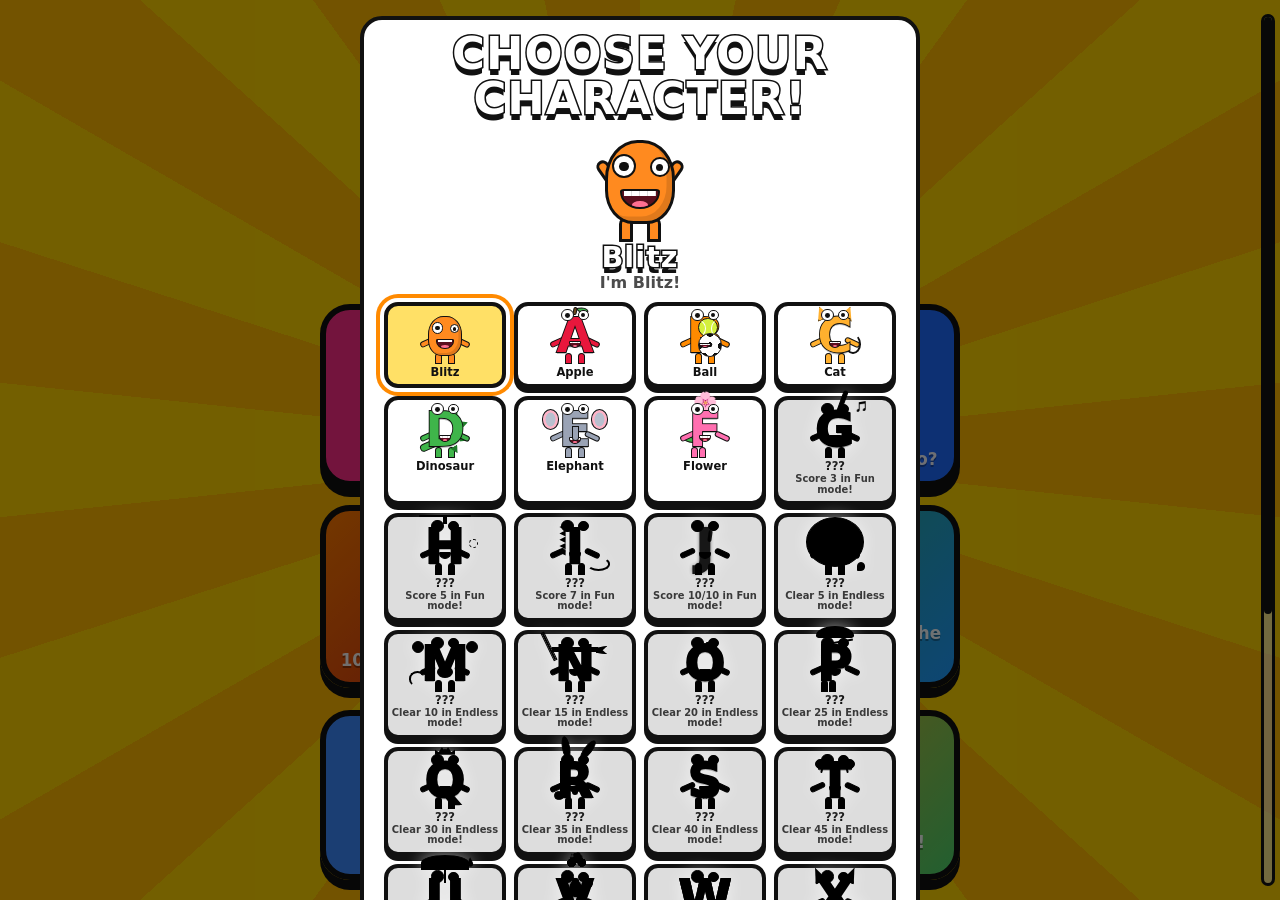
==== commit d4c42577: "Adventure: NEXT button, MAP back to the island, no repeat sailing Results get a NEXT button when the" ====
--- a/index.html
+++ b/index.html
@@ -94,6 +94,11 @@
     </div>
     <p class="set-note" data-text="listeningNote"></p>
     <div class="set-row">
+      <span class="set-ico" aria-hidden="true">🎁</span>
+      <span class="set-name" data-text="itemsLabel"></span>
+      <button class="set-toggle" id="itemsBtn" aria-pressed="true"></button>
+    </div>
+    <div class="set-row">
       <span class="set-ico" aria-hidden="true">⭐</span>
       <span class="set-name" data-text="myWordsLabel"></span>
       <button class="set-toggle" id="myWordsBtn" aria-pressed="false"></button>
@@ -133,6 +138,7 @@
     <button class="pill" id="quitBtn" data-label="quit">✕</button>
     <div class="pill" id="status" role="status"></div>
     <div class="pill" id="roundPill"></div>
+    <div id="itemBar" hidden></div>
     <button class="pill" id="helpBtn" data-label="helpLabel" hidden>❓</button>
   </header>
   <div id="timer" role="progressbar" aria-hidden="true"><div id="bar"></div></div>
@@ -163,6 +169,7 @@
   <div class="card" id="resStats"></div>
   <p class="shout" id="record" hidden></p>
   <div class="buttons">
+    <button class="chunky hot" id="nextBtn" hidden>▶ <span data-text="next"></span></button>
     <button class="chunky hot" id="againBtn">🔁 <span data-text="again"></span></button>
     <button class="chunky" id="menuBtn">🏠 <span data-text="menu"></span></button>
   </div>
@@ -178,6 +185,7 @@
 <script src="js/modes.js"></script>
 <script src="js/mascot.js"></script>
 <script src="js/players.js"></script>
+<script src="js/items.js"></script>
 <script src="js/boss.js"></script>
 <script src="js/versus.js"></script>
 <script src="js/adventure.js"></script>
--- a/css/frame.css
+++ b/css/frame.css
@@ -460,3 +460,16 @@
 .mode-grid .mode-txt { align-items: center; }
 .mode-grid .mode-desc { font-size: clamp(.75rem, 3.2vw, 1.05rem); }
 /* (VERSUS and TEAM UP share a row now) */
+
+/* ✨ Magic Glow (an item): sparkles round the right answer (glowFinger in js/frame.js) */
+.glow-ring {
+  position: absolute; z-index: 78; pointer-events: none; border-radius: 22px;
+  border: 5px solid #ffd400; box-shadow: 0 0 18px 6px rgba(255, 220, 0, .85), inset 0 0 14px rgba(255, 220, 0, .6);
+  animation: glow-ring .6s ease-in-out infinite alternate;
+}
+.glow-ring i { position: absolute; font-style: normal; font-size: 26px; line-height: 1; animation: glow-spark 1.2s linear infinite; }
+.glow-ring i:first-child { top: -16px; right: -14px; }
+.glow-ring i:last-child { bottom: -14px; left: -14px; animation-delay: -.6s; }
+@keyframes glow-ring { to { box-shadow: 0 0 30px 12px rgba(255, 240, 120, 1), inset 0 0 20px rgba(255, 220, 0, .8); } }
+@keyframes glow-spark { 50% { transform: scale(1.4) rotate(20deg); opacity: .6; } }
+@media (prefers-reduced-motion: reduce) { .glow-ring, .glow-ring i { animation: none; } }
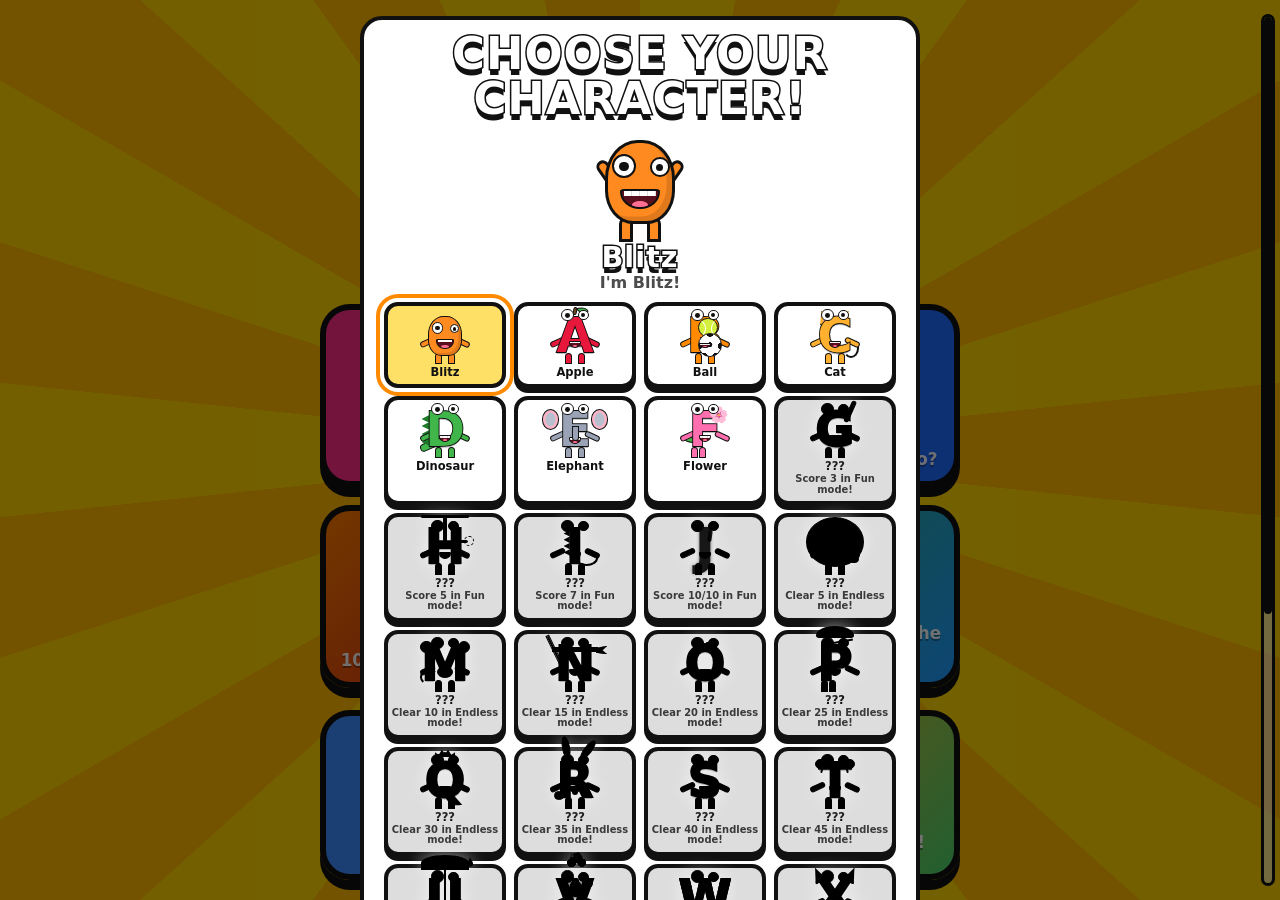
==== commit 312a7546: "Flip-card games: Magic Hats, Peekaboo Park, Alien Twins, Glove Hunt A new game type: memory pairs, o" ====
--- a/index.html
+++ b/index.html
@@ -181,6 +181,7 @@
 <script src="js/core.js"></script>
 <script src="js/music.js"></script>
 <script src="js/power.js"></script>
+<script src="js/flip.js"></script>
 <script src="data/lists.js"></script>
 <script src="js/modes.js"></script>
 <script src="js/mascot.js"></script>
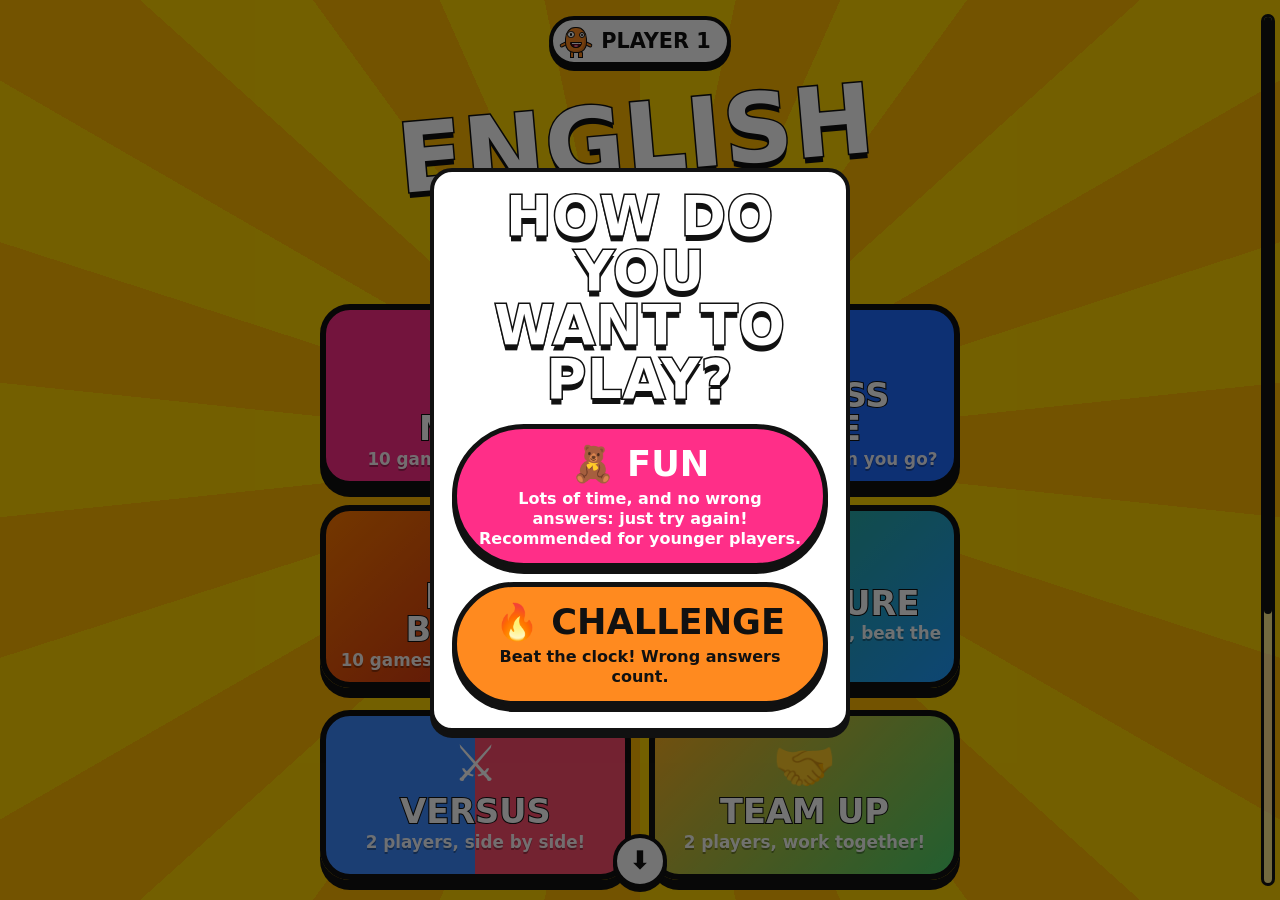
==== commit 04b4ebc0: "FUN / CHALLENGE play style, character choice on first mode, boss heart fix FUN (per player, asked on" ====
--- a/index.html
+++ b/index.html
@@ -79,6 +79,12 @@
 <section id="settings" class="screen scroll" hidden>
   <h1 class="shout" data-text="settings"></h1>
   <div class="card set-card">
+    <div class="set-row">
+      <span class="set-ico" aria-hidden="true">🧸</span>
+      <span class="set-name" data-text="styleLabel"></span>
+      <button class="set-toggle style-toggle" id="styleBtn"></button>
+    </div>
+    <p class="set-note" data-text="styleNote"></p>
     <div class="set-row">
       <span class="set-ico" aria-hidden="true">🎵</span>
       <span class="set-name" data-text="musicLabel"></span>
@@ -150,6 +156,17 @@
 </div>
 
 <!-- 👀 Watch first? Pops up after PLAY / PLAY AGAIN in Fun and Challenge (new games show a tutorial first) -->
+<!-- 🧸 / 🔥 How do you want to play? (on startup, after WHO'S PLAYING?; per player) -->
+<div id="askStyle" class="ask" hidden role="dialog" aria-modal="true" aria-labelledby="styleTitle">
+  <div class="ask-card card">
+    <h2 class="shout" id="styleTitle" data-text="askStyle"></h2>
+    <div class="ask-buttons">
+      <button class="chunky style-fun" id="styleFunBtn"><span class="style-name">🧸 <span data-text="styleFun"></span></span><span class="style-note" data-text="styleFunNote"></span></button>
+      <button class="chunky style-chal" id="styleChalBtn"><span class="style-name">🔥 <span data-text="styleChallenge"></span></span><span class="style-note" data-text="styleChallengeNote"></span></button>
+    </div>
+  </div>
+</div>
+
 <div id="askWatch" class="ask" hidden role="dialog" aria-modal="true" aria-labelledby="askTitle">
   <div class="ask-card card">
     <div class="ask-icon" aria-hidden="true">👀</div>
@@ -182,6 +199,7 @@
 <script src="js/music.js"></script>
 <script src="js/power.js"></script>
 <script src="js/flip.js"></script>
+<script src="js/carve.js"></script>
 <script src="data/lists.js"></script>
 <script src="js/modes.js"></script>
 <script src="js/mascot.js"></script>
--- a/css/frame.css
+++ b/css/frame.css
@@ -250,6 +250,7 @@
 #stamp .shout { animation: stamp .35s cubic-bezier(.2, 1.8, .4, 1) both; transform: rotate(-8deg); }
 #stamp.good .shout { color: var(--good); }
 #stamp.bad .shout  { color: var(--bad); }
+#stamp.nope .shout { color: #ffd400; }   /* 🧸 FUN style: TRY AGAIN! (friendly, not red) */
 @keyframes slam { from { transform: scale(3.2) rotate(-12deg); opacity: 0; } to { transform: scale(1) rotate(-4deg); opacity: 1; } }
 @keyframes pop { from { transform: scale(.3); opacity: 0; } }
 @keyframes stamp { from { transform: scale(2.5) rotate(10deg); opacity: 0; } }
@@ -354,6 +355,13 @@
 .ask-buttons .chunky.hot { animation: pulse 1s ease-in-out infinite; } /* the last answer */
 .ask-yes.hot { background: #9c6bff; }
 @media (prefers-reduced-motion: reduce) { .ask-icon, .ask-buttons .chunky.hot { animation: none; } }
+/* 🧸 / 🔥 How do you want to play? (askStyle in frame.js) */
+.style-fun, .style-chal { display: flex; flex-direction: column; align-items: center; gap: 4px; }
+.style-fun { background: #4dd36b; }
+.style-chal { background: #ff8a1f; }
+.style-name { font-size: clamp(1.6rem, 8vw, 2.2rem); }
+.style-note { font-family: system-ui, sans-serif; font-weight: 700; font-size: clamp(.85rem, 3.6vw, 1rem); line-height: 1.25; }
+.style-toggle { min-width: 8.5em; }
 
 /* ---------- A scroll bar you can see (updateScrollbar in frame.js) ---------- */
 .scrollbar { position: fixed; z-index: 50; top: max(14px, env(safe-area-inset-top)); bottom: max(14px, env(safe-area-inset-bottom)); right: 5px; width: 14px;
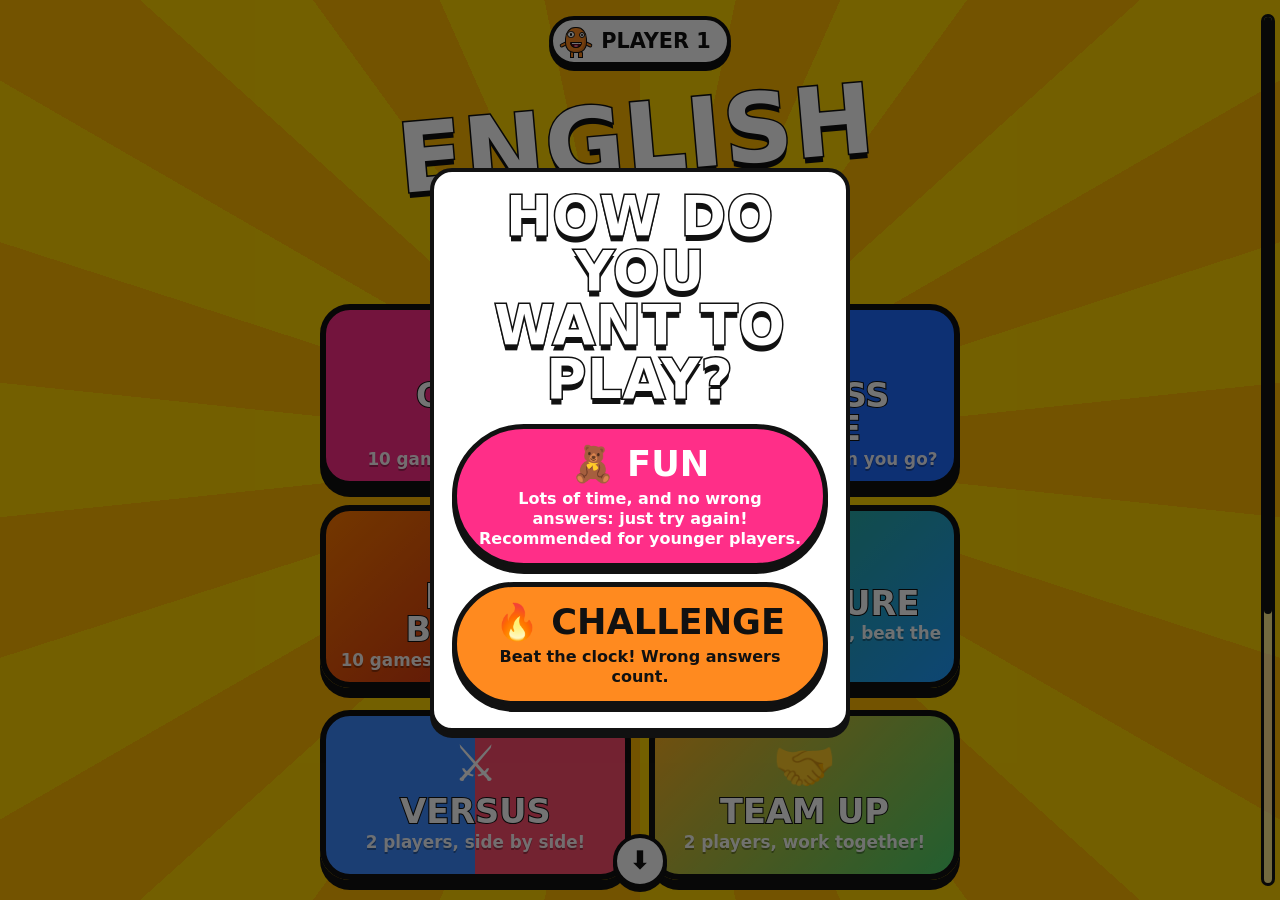
==== commit 7dec6f54: "Rename FUN MODE to QUICK PLAY FUN is now the easy play style, so the 10-game mode is QUICK PLAY (wit" ====
--- a/index.html
+++ b/index.html
@@ -17,7 +17,7 @@
   <div class="menu">
     <!-- The four main modes in 2 columns (the teacher's layout): FUN · ENDLESS / BOSS · ADVENTURE; then VERSUS, then the rest -->
     <div class="mode-grid">
-      <button class="mode-btn fun" id="funBtn" disabled><span class="ico" aria-hidden="true">🎈</span><span class="mode-txt"><span data-text="fun"></span><span class="mode-desc" data-text="funDesc"></span></span></button>
+      <button class="mode-btn fun" id="funBtn" disabled><span class="ico" aria-hidden="true">⚡</span><span class="mode-txt"><span data-text="fun"></span><span class="mode-desc" data-text="funDesc"></span></span></button>
     <button class="mode-btn challenge" id="challengeBtn" disabled><span class="ico" aria-hidden="true">🔥</span><span class="mode-txt"><span data-text="challenge"></span><span class="mode-desc" data-text="challengeDesc"></span></span></button>
       <button class="mode-btn boss" id="bossBtn" disabled><span class="ico" aria-hidden="true">👑</span><span class="mode-txt"><span data-text="boss"></span><span class="mode-desc" data-text="bossDesc"></span></span></button>
       <button class="mode-btn adventure" id="adventureBtn" disabled><span class="ico" aria-hidden="true">🗺️</span><span class="mode-txt"><span data-text="adventure"></span><span class="mode-desc" data-text="adventureDesc"></span></span></button>
